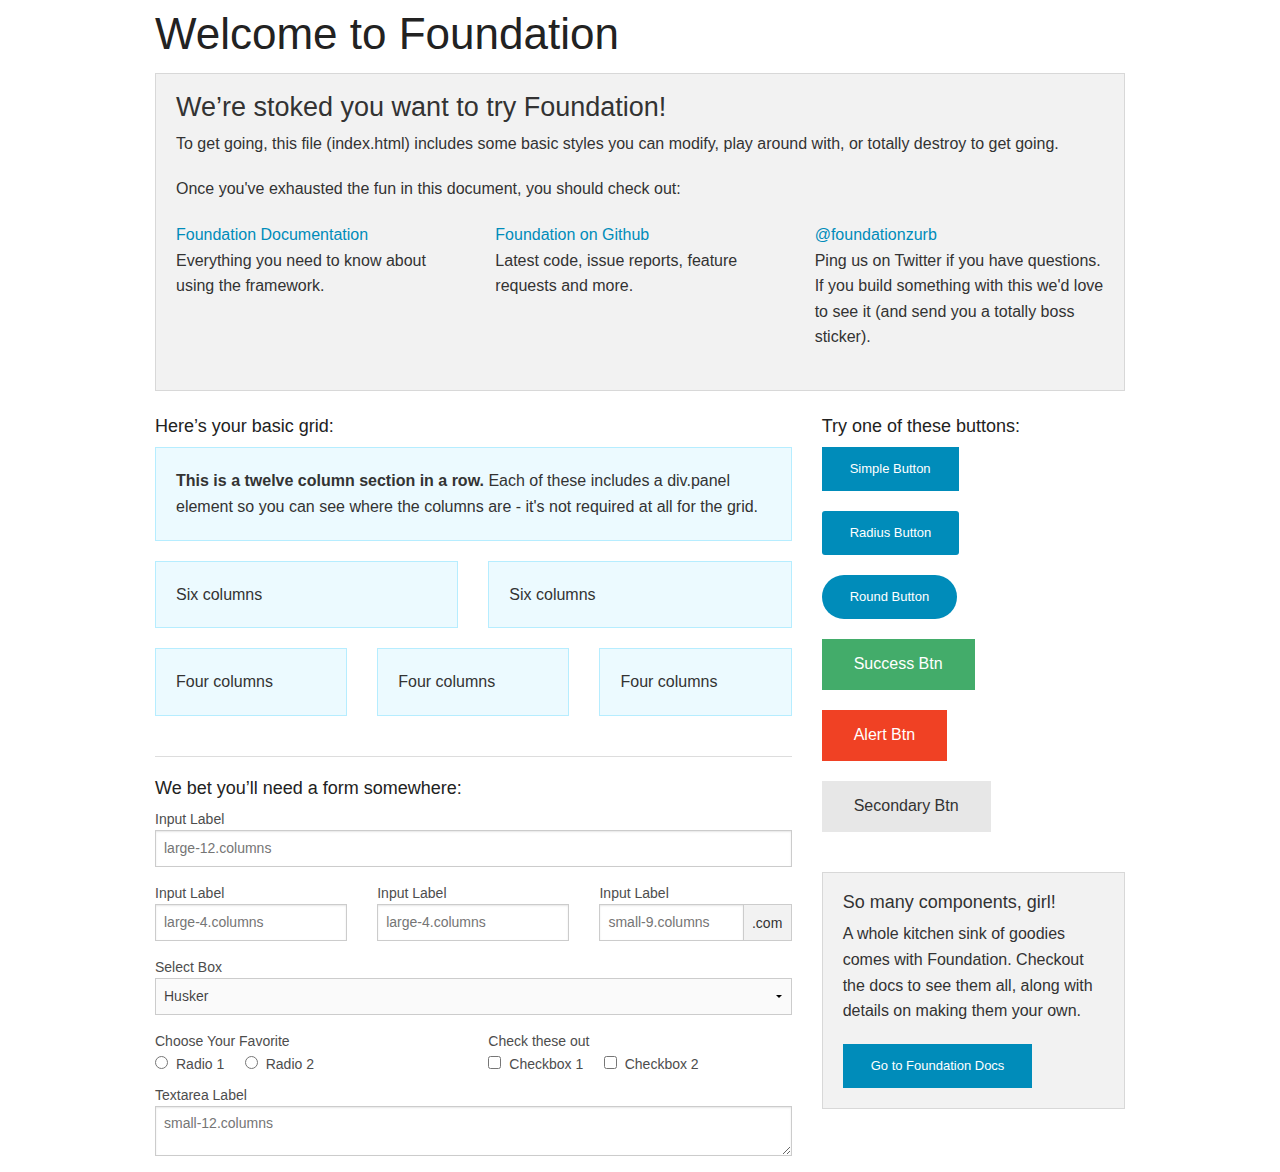
==== index.html @ 3103c5b5 "initial project" ====
<!doctype html>
<html class="no-js" lang="en">
  <head>
    <meta charset="utf-8" />
    <meta name="viewport" content="width=device-width, initial-scale=1.0" />
    <title>Foundation | Welcome</title>
    <link rel="stylesheet" href="css/foundation.css" />
    <script src="js/vendor/modernizr.js"></script>
  </head>
  <body>
    
    <div class="row">
      <div class="large-12 columns">
        <h1>Welcome to Foundation</h1>
      </div>
    </div>
    
    <div class="row">
      <div class="large-12 columns">
      	<div class="panel">
	        <h3>We&rsquo;re stoked you want to try Foundation! </h3>
	        <p>To get going, this file (index.html) includes some basic styles you can modify, play around with, or totally destroy to get going.</p>
	        <p>Once you've exhausted the fun in this document, you should check out:</p>
	        <div class="row">
	        	<div class="large-4 medium-4 columns">
	    		<p><a href="http://foundation.zurb.com/docs">Foundation Documentation</a><br />Everything you need to know about using the framework.</p>
	    	</div>
	        	<div class="large-4 medium-4 columns">
	        		<p><a href="http://github.com/zurb/foundation">Foundation on Github</a><br />Latest code, issue reports, feature requests and more.</p>
	        	</div>
	        	<div class="large-4 medium-4 columns">
	        		<p><a href="http://twitter.com/foundationzurb">@foundationzurb</a><br />Ping us on Twitter if you have questions. If you build something with this we'd love to see it (and send you a totally boss sticker).</p>
	        	</div>        
					</div>
      	</div>
      </div>
    </div>

    <div class="row">
      <div class="large-8 medium-8 columns">
        <h5>Here&rsquo;s your basic grid:</h5>
        <!-- Grid Example -->

        <div class="row">
          <div class="large-12 columns">
            <div class="callout panel">
              <p><strong>This is a twelve column section in a row.</strong> Each of these includes a div.panel element so you can see where the columns are - it's not required at all for the grid.</p>
            </div>
          </div>
        </div>
        <div class="row">
          <div class="large-6 medium-6 columns">
            <div class="callout panel">
              <p>Six columns</p>
            </div>
          </div>
          <div class="large-6 medium-6 columns">
            <div class="callout panel">
              <p>Six columns</p>
            </div>
          </div>
        </div>
        <div class="row">
          <div class="large-4 medium-4 small-4 columns">
            <div class="callout panel">
              <p>Four columns</p>
            </div>
          </div>
          <div class="large-4 medium-4 small-4 columns">
            <div class="callout panel">
              <p>Four columns</p>
            </div>
          </div>
          <div class="large-4 medium-4 small-4 columns">
            <div class="callout panel">
              <p>Four columns</p>
            </div>
          </div>
        </div>
        
        <hr />
                
        <h5>We bet you&rsquo;ll need a form somewhere:</h5>
        <form>
				  <div class="row">
				    <div class="large-12 columns">
				      <label>Input Label</label>
				      <input type="text" placeholder="large-12.columns" />
				    </div>
				  </div>
				  <div class="row">
				    <div class="large-4 medium-4 columns">
				      <label>Input Label</label>
				      <input type="text" placeholder="large-4.columns" />
				    </div>
				    <div class="large-4 medium-4 columns">
				      <label>Input Label</label>
				      <input type="text" placeholder="large-4.columns" />
				    </div>
				    <div class="large-4 medium-4 columns">
				      <div class="row collapse">
				        <label>Input Label</label>
				        <div class="small-9 columns">
				          <input type="text" placeholder="small-9.columns" />
				        </div>
				        <div class="small-3 columns">
				          <span class="postfix">.com</span>
				        </div>
				      </div>
				    </div>
				  </div>
				  <div class="row">
				    <div class="large-12 columns">
				      <label>Select Box</label>
				      <select>
				        <option value="husker">Husker</option>
				        <option value="starbuck">Starbuck</option>
				        <option value="hotdog">Hot Dog</option>
				        <option value="apollo">Apollo</option>
				      </select>
				    </div>
				  </div>
				  <div class="row">
				    <div class="large-6 medium-6 columns">
				      <label>Choose Your Favorite</label>
				      <input type="radio" name="pokemon" value="Red" id="pokemonRed"><label for="pokemonRed">Radio 1</label>
				      <input type="radio" name="pokemon" value="Blue" id="pokemonBlue"><label for="pokemonBlue">Radio 2</label>
				    </div>
				    <div class="large-6 medium-6 columns">
				      <label>Check these out</label>
				      <input id="checkbox1" type="checkbox"><label for="checkbox1">Checkbox 1</label>
				      <input id="checkbox2" type="checkbox"><label for="checkbox2">Checkbox 2</label>
				    </div>
				  </div>
				  <div class="row">
				    <div class="large-12 columns">
				      <label>Textarea Label</label>
				      <textarea placeholder="small-12.columns"></textarea>
				    </div>
				  </div>
				</form>
      </div>     

      <div class="large-4 medium-4 columns">
			  <h5>Try one of these buttons:</h5>
			  <p><a href="#" class="small button">Simple Button</a><br/>
        <a href="#" class="small radius button">Radius Button</a><br/>
        <a href="#" class="small round button">Round Button</a><br/>            
        <a href="#" class="medium success button">Success Btn</a><br/>
        <a href="#" class="medium alert button">Alert Btn</a><br/>
        <a href="#" class="medium secondary button">Secondary Btn</a></p>           
				<div class="panel">
        	<h5>So many components, girl!</h5>
        	<p>A whole kitchen sink of goodies comes with Foundation. Checkout the docs to see them all, along with details on making them your own.</p>
        	<a href="http://foundation.zurb.com/docs/" class="small button">Go to Foundation Docs</a>          
        </div>
      </div>
    </div>
    
    <script src="js/vendor/jquery.js"></script>
    <script src="js/foundation.min.js"></script>
    <script>
      $(document).foundation();
    </script>
  </body>
</html>
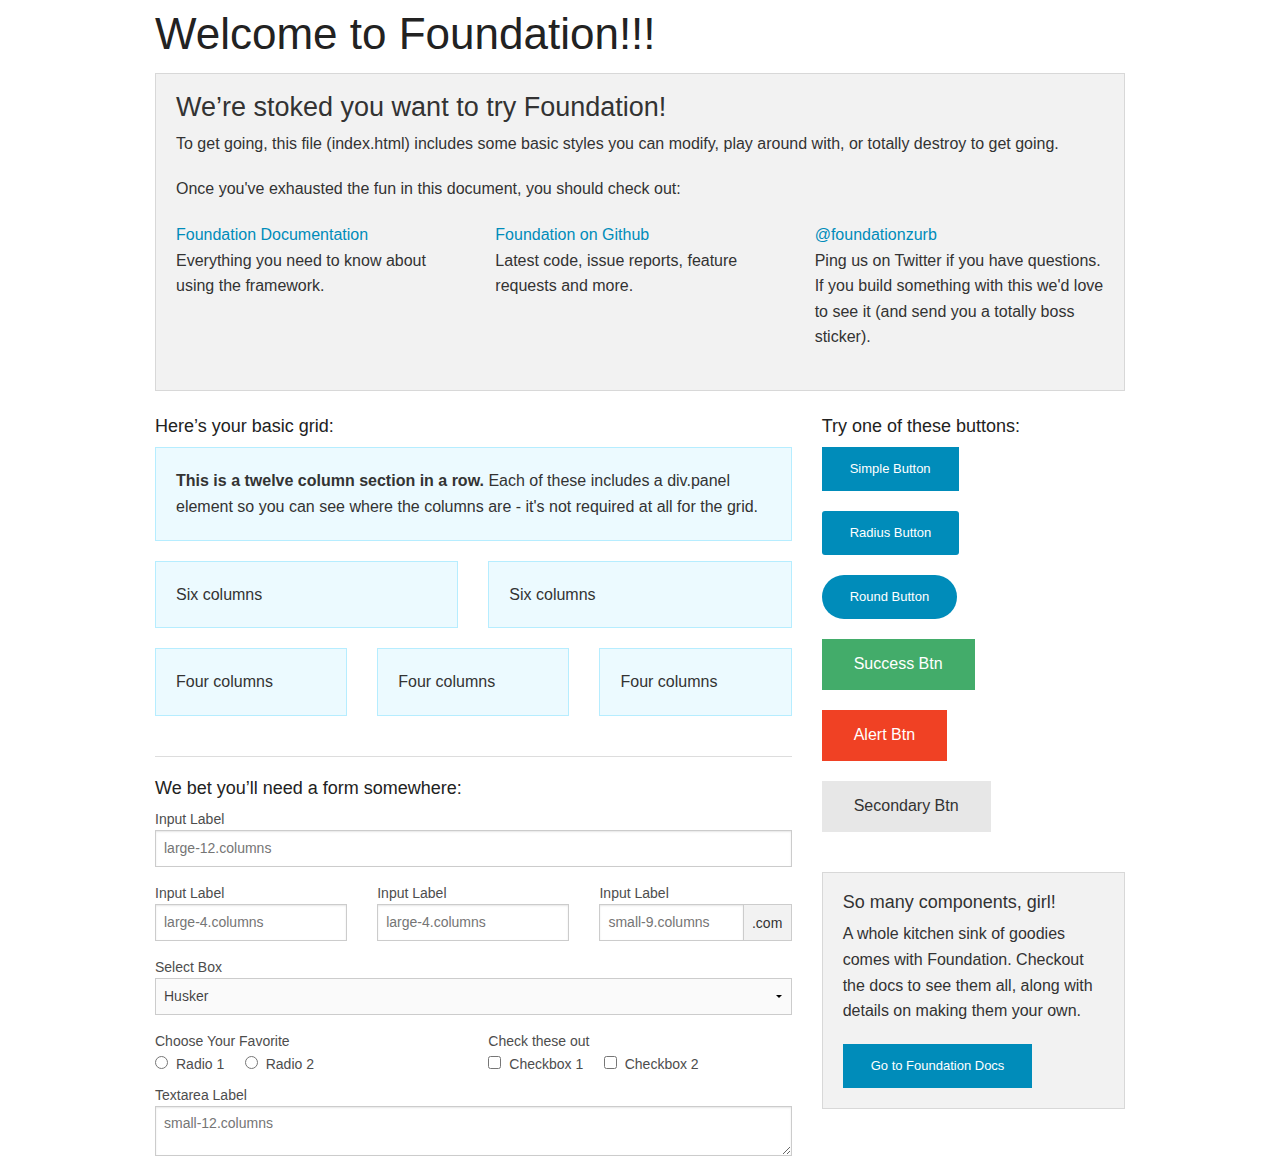
==== commit 27ab1ea6: "example" ====
--- a/index.html
+++ b/index.html
@@ -11,7 +11,7 @@
     
     <div class="row">
       <div class="large-12 columns">
-        <h1>Welcome to Foundation</h1>
+        <h1>Welcome to Foundation!!!</h1>
       </div>
     </div>
     
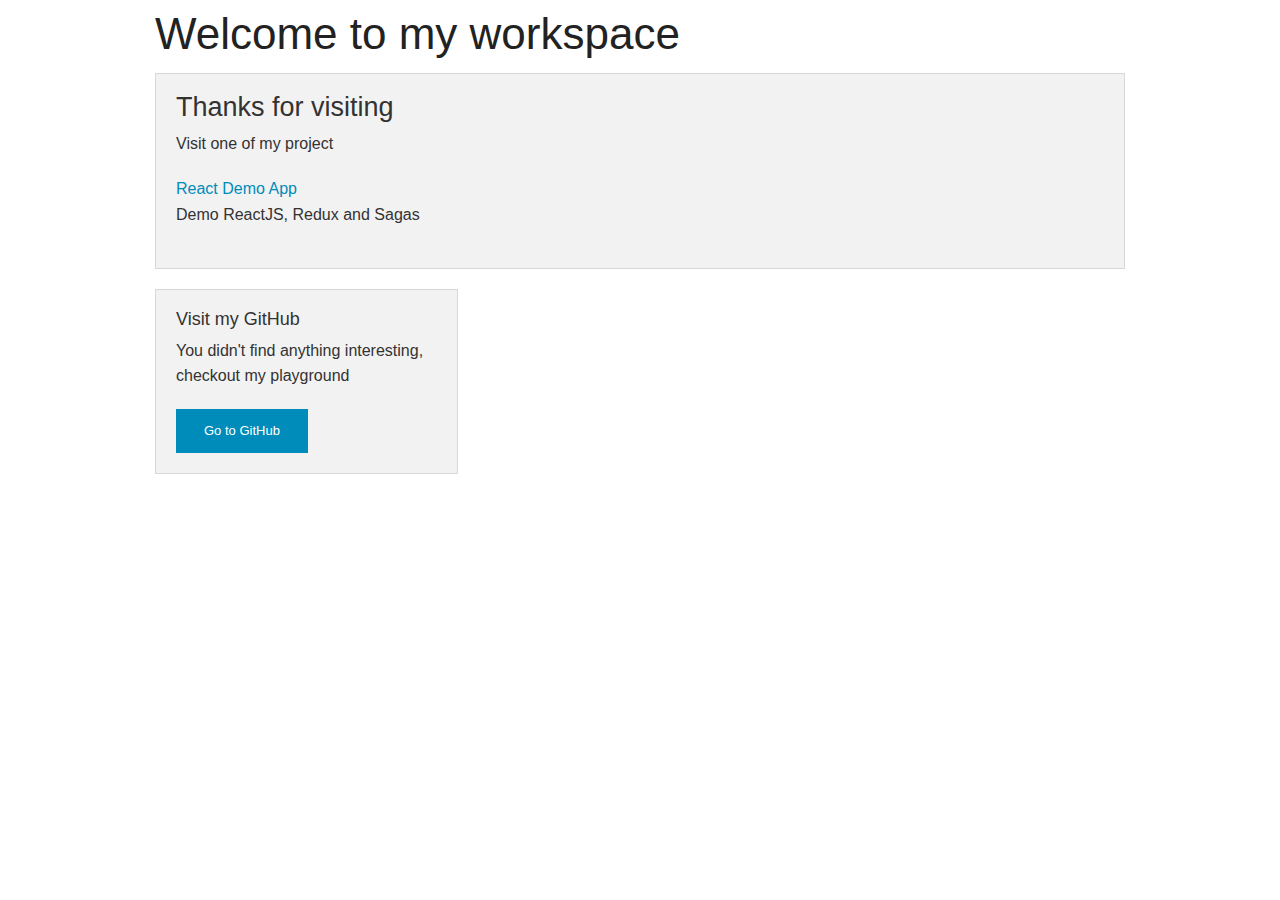
==== commit ccefe765: "update to show git project" ====
--- a/index.html
+++ b/index.html
@@ -3,7 +3,7 @@
   <head>
     <meta charset="utf-8" />
     <meta name="viewport" content="width=device-width, initial-scale=1.0" />
-    <title>Foundation | Welcome</title>
+    <title>Sylvain Legault | Welcome</title>
     <link rel="stylesheet" href="css/foundation.css" />
     <script src="js/vendor/modernizr.js"></script>
   </head>
@@ -11,150 +11,29 @@
     
     <div class="row">
       <div class="large-12 columns">
-        <h1>Welcome to Foundation!!!</h1>
+        <h1>Welcome to my workspace</h1>
       </div>
     </div>
     
     <div class="row">
       <div class="large-12 columns">
       	<div class="panel">
-	        <h3>We&rsquo;re stoked you want to try Foundation! </h3>
-	        <p>To get going, this file (index.html) includes some basic styles you can modify, play around with, or totally destroy to get going.</p>
-	        <p>Once you've exhausted the fun in this document, you should check out:</p>
+	        <h3>Thanks for visiting </h3>
+	        <p>Visit one of my project</p>
 	        <div class="row">
 	        	<div class="large-4 medium-4 columns">
-	    		<p><a href="http://foundation.zurb.com/docs">Foundation Documentation</a><br />Everything you need to know about using the framework.</p>
-	    	</div>
-	        	<div class="large-4 medium-4 columns">
-	        		<p><a href="http://github.com/zurb/foundation">Foundation on Github</a><br />Latest code, issue reports, feature requests and more.</p>
-	        	</div>
-	        	<div class="large-4 medium-4 columns">
-	        		<p><a href="http://twitter.com/foundationzurb">@foundationzurb</a><br />Ping us on Twitter if you have questions. If you build something with this we'd love to see it (and send you a totally boss sticker).</p>
-	        	</div>        
+						<p><a href="./react/index.html">React Demo App</a><br />Demo ReactJS, Redux and Sagas</p>
 					</div>
       	</div>
       </div>
-    </div>
+    </div>   
 
-    <div class="row">
-      <div class="large-8 medium-8 columns">
-        <h5>Here&rsquo;s your basic grid:</h5>
-        <!-- Grid Example -->
-
-        <div class="row">
-          <div class="large-12 columns">
-            <div class="callout panel">
-              <p><strong>This is a twelve column section in a row.</strong> Each of these includes a div.panel element so you can see where the columns are - it's not required at all for the grid.</p>
-            </div>
-          </div>
-        </div>
-        <div class="row">
-          <div class="large-6 medium-6 columns">
-            <div class="callout panel">
-              <p>Six columns</p>
-            </div>
-          </div>
-          <div class="large-6 medium-6 columns">
-            <div class="callout panel">
-              <p>Six columns</p>
-            </div>
-          </div>
-        </div>
-        <div class="row">
-          <div class="large-4 medium-4 small-4 columns">
-            <div class="callout panel">
-              <p>Four columns</p>
-            </div>
-          </div>
-          <div class="large-4 medium-4 small-4 columns">
-            <div class="callout panel">
-              <p>Four columns</p>
-            </div>
-          </div>
-          <div class="large-4 medium-4 small-4 columns">
-            <div class="callout panel">
-              <p>Four columns</p>
-            </div>
-          </div>
-        </div>
-        
-        <hr />
-                
-        <h5>We bet you&rsquo;ll need a form somewhere:</h5>
-        <form>
-				  <div class="row">
-				    <div class="large-12 columns">
-				      <label>Input Label</label>
-				      <input type="text" placeholder="large-12.columns" />
-				    </div>
-				  </div>
-				  <div class="row">
-				    <div class="large-4 medium-4 columns">
-				      <label>Input Label</label>
-				      <input type="text" placeholder="large-4.columns" />
-				    </div>
-				    <div class="large-4 medium-4 columns">
-				      <label>Input Label</label>
-				      <input type="text" placeholder="large-4.columns" />
-				    </div>
-				    <div class="large-4 medium-4 columns">
-				      <div class="row collapse">
-				        <label>Input Label</label>
-				        <div class="small-9 columns">
-				          <input type="text" placeholder="small-9.columns" />
-				        </div>
-				        <div class="small-3 columns">
-				          <span class="postfix">.com</span>
-				        </div>
-				      </div>
-				    </div>
-				  </div>
-				  <div class="row">
-				    <div class="large-12 columns">
-				      <label>Select Box</label>
-				      <select>
-				        <option value="husker">Husker</option>
-				        <option value="starbuck">Starbuck</option>
-				        <option value="hotdog">Hot Dog</option>
-				        <option value="apollo">Apollo</option>
-				      </select>
-				    </div>
-				  </div>
-				  <div class="row">
-				    <div class="large-6 medium-6 columns">
-				      <label>Choose Your Favorite</label>
-				      <input type="radio" name="pokemon" value="Red" id="pokemonRed"><label for="pokemonRed">Radio 1</label>
-				      <input type="radio" name="pokemon" value="Blue" id="pokemonBlue"><label for="pokemonBlue">Radio 2</label>
-				    </div>
-				    <div class="large-6 medium-6 columns">
-				      <label>Check these out</label>
-				      <input id="checkbox1" type="checkbox"><label for="checkbox1">Checkbox 1</label>
-				      <input id="checkbox2" type="checkbox"><label for="checkbox2">Checkbox 2</label>
-				    </div>
-				  </div>
-				  <div class="row">
-				    <div class="large-12 columns">
-				      <label>Textarea Label</label>
-				      <textarea placeholder="small-12.columns"></textarea>
-				    </div>
-				  </div>
-				</form>
-      </div>     
-
-      <div class="large-4 medium-4 columns">
-			  <h5>Try one of these buttons:</h5>
-			  <p><a href="#" class="small button">Simple Button</a><br/>
-        <a href="#" class="small radius button">Radius Button</a><br/>
-        <a href="#" class="small round button">Round Button</a><br/>            
-        <a href="#" class="medium success button">Success Btn</a><br/>
-        <a href="#" class="medium alert button">Alert Btn</a><br/>
-        <a href="#" class="medium secondary button">Secondary Btn</a></p>           
-				<div class="panel">
-        	<h5>So many components, girl!</h5>
-        	<p>A whole kitchen sink of goodies comes with Foundation. Checkout the docs to see them all, along with details on making them your own.</p>
-        	<a href="http://foundation.zurb.com/docs/" class="small button">Go to Foundation Docs</a>          
-        </div>
-      </div>
+    <div class="large-4 medium-4 columns">
+			<div class="panel">
+				<h5>Visit my GitHub</h5>
+				<p>You didn't find anything interesting, checkout my playground</p>
+				<a href="https://github.com/syl20lego" class="small button">Go to GitHub</a>          
+			</div>
     </div>
     
     <script src="js/vendor/jquery.js"></script>
